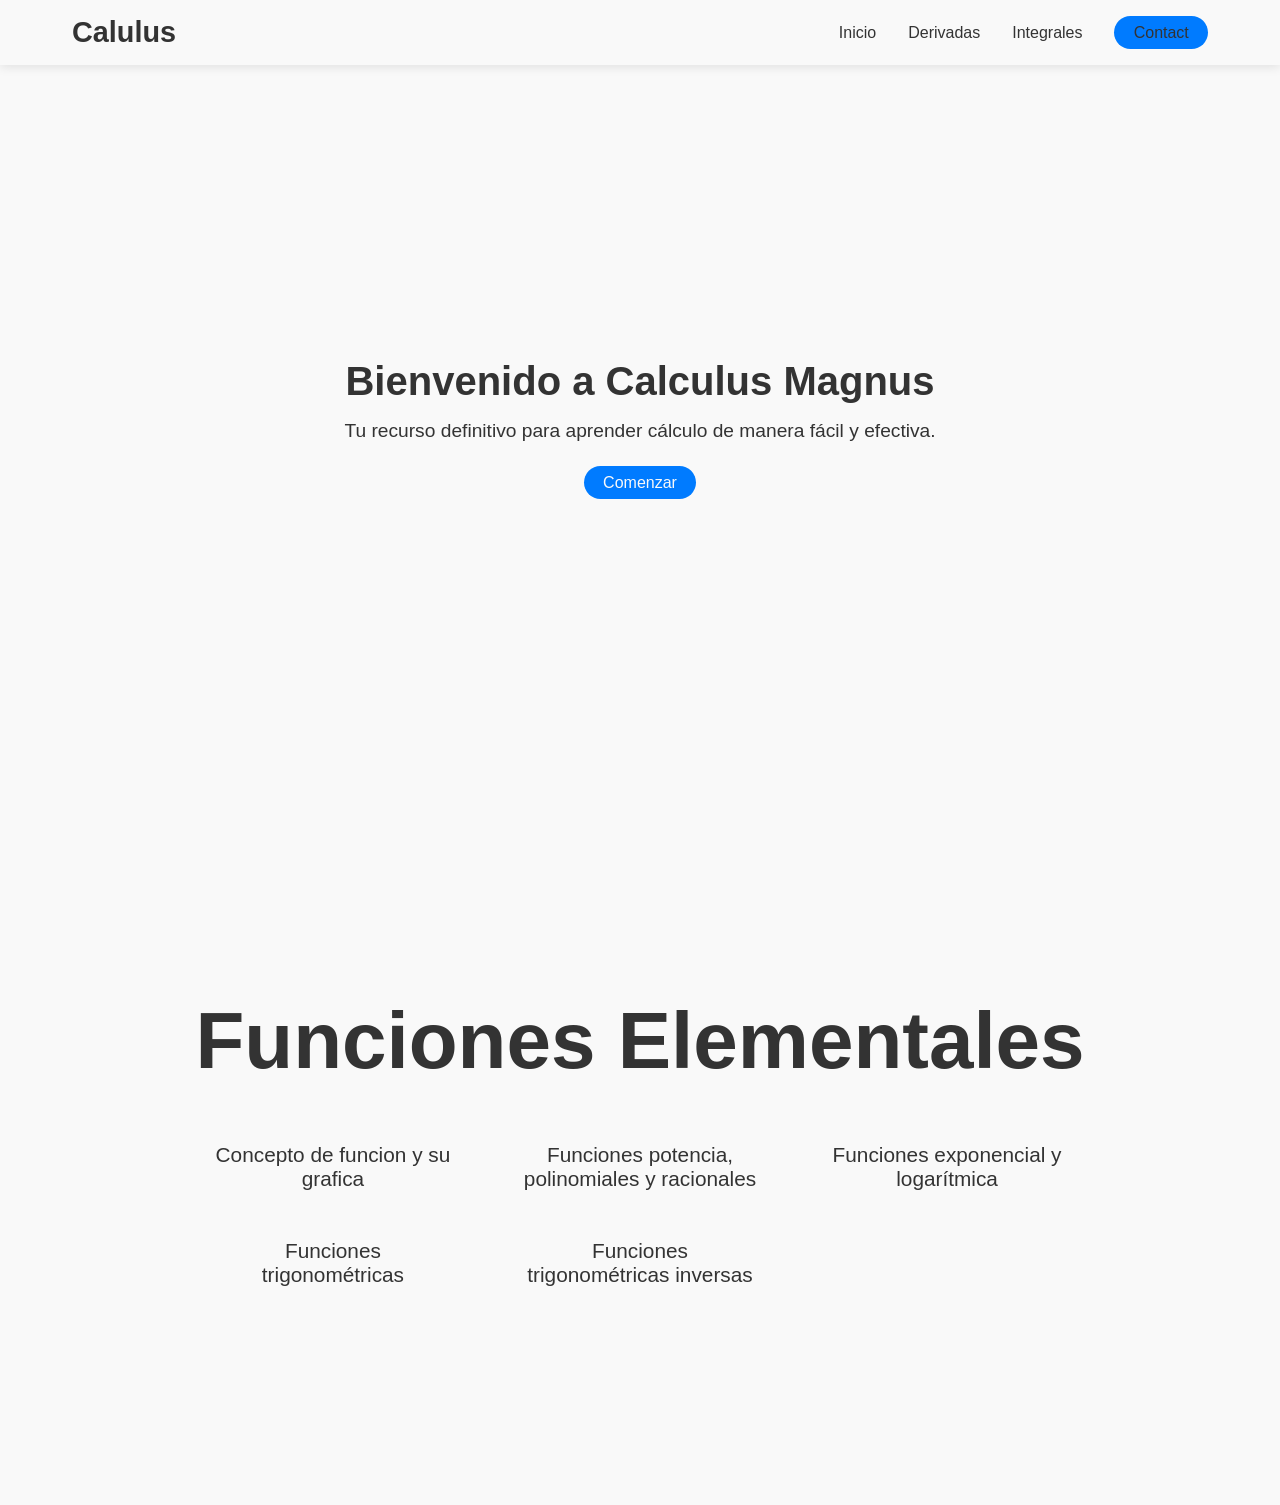
==== index.html @ b3c2d123 "Add files via upload" ====
<!DOCTYPE html>
<html lang="en">
<head>
    <meta charset="UTF-8">
    <meta name="viewport" content="width=device-width, initial-scale=1.0">
    <title>Calculo</title>
    <link rel="stylesheet" href="css/styles.css">
</head>
<body>
    <header class="header">
        <div class="nav-container">
            <div class="logo">
                <a href="#">Calulus</a>
            </div>
            <ul class="nav-menu" id="nav-menu">
                <li><a href="#">Inicio</a></li>
                <li><a href="#">Derivadas</a></li>
                <li><a href="#">Integrales</a></li>
                <li><a href="#" class="btn-contact">Contact</a></li>
            </ul>

            <!-- Boton de hamburguesa (solo movil) -->
             <div class="menu-toggle" id="menu-toggle">
                <span></span>
                <span></span>
                <span></span>
             </div>
        </div>
    </header>

    <section class="hero">
        <div class="hero-content">
            <h1>Bienvenido a Calculus Magnus</h1>
            <p>Tu recurso definitivo para aprender cálculo de manera fácil y efectiva.</p>
            <a href="#" class="btn-contact">Comenzar</a>
        </div>
    </section>

    <section class="main-content">
        <div class="content-funciones-elementales">
            <h2>Funciones Elementales</h2>
            <ul>
                <li><a href="pages/funciones elementales/concepto-funcion-grafica.html">Concepto de funcion y su grafica</a></li>
                <li><a href="pages/funciones elementales/funciones-potenciales.html">Funciones potencia, polinomiales y racionales</a></li>
                <li><a href="pages/funciones elementales/funciones-exponenciales.html">Funciones exponencial y logarítmica</a></li>
                <li><a href="pages/funciones elementales/funciones-trigonometricas.html">Funciones trigonométricas</a></li>
                <li><a href="pages/funciones elementales/funciones-trigonometricas-inversas.html">Funciones trigonométricas inversas</a></li>
            </ul>
        </div>

    </section>
    




    <script src="js/menu-hamburgues.js"></script>
</body>
</html>
---- css/styles.css ----
* {
    margin: 0;
    padding: 0;
    box-sizing: border-box;
    font-family: Helvetica, sans-serif;
}

:root {
    --primary-color: #007bff;
    --secondary-color: #6c757d;
    --background-color: #f9f9f9;
    --text-color: #333;
}

body {
    font-family: 'Segoe UI', Tahoma, Geneva, Verdana, sans-serif;
    background-color: var(--background-color);
    color: var(--text-color);
}

/* Estilos del header */
.header {
    background-color: var(--background-color);
    box-shadow: 0 2px 10px rgba(0, 0, 0, 0.1);
    position: sticky;
    top: 0;
    z-index: 1000;
}

.nav-container {
    max-width: 1200px;
    margin: 0 auto;
    padding: 1rem 2rem;
    display: flex;
    justify-content: space-between;
    align-items: center;
    flex-wrap: wrap;
}

/* Logo */
.logo a {
    font-size: 1.8rem;
    font-weight: bold;
    text-decoration: none;
    color: var(--text-color);
    transition: color 0.3s;
}

.logo a:hover {
    color: var(--primary-color);
}

/* Menú de navegación */
.nav-menu {
    display: flex;
    list-style: none;
    gap: 2rem;
    transition: transform 0.3s ease-in-out;
}

.nav-menu li a {
    text-decoration: none;
    color: var(--text-color);
    font-weight: 500;
    transition: color 0.3s;
}

.nav-menu li a:hover {
    color: var(--primary-color);
}

.btn {
    background-color: transparent;
    border: 2px solid var(--primary-color);
    color: var(--primary-color);
    padding: 0.5rem 1.2rem;
    border-radius: 30px;
    text-decoration: none;
    font-weight: 500;
    transition: background-color 0.3s, color 0.3s;
}

/* Botón de acción */
.btn-contact {
    background-color: var(--primary-color);
    color: var(--background-color);
    padding: 0.5rem 1.2rem;
    border-radius: 30px;
    text-decoration: none;
    font-weight: 500;
    transition: background-color 0.3s;
}

.btn-contact:hover {
    background-color: #0056b3; /* Oscurece el azul */
}

/* Menú hamburguesa (oculto en desktop) */
.menu-toggle {
    display: none;
    flex-direction: column;
    cursor: pointer;
}

.menu-toggle span {
    width: 25px;
    height: 3px;
    background-color: var(--text-color);
    margin: 3px 0;
    transition: 0.3s;
}

/* Hero */
.hero {
    display: flex;
    align-items: center;
    justify-content: center;
    height: 80vh;
    text-align: center;
    position: relative;
    z-index: 1;
}

.hero::before {
    content: "";
    position: absolute;
    top: 0;
    left: 0;
    width: 100%;
    height: 100%;
    background-image: url('https://thumbs.dreamstime.com/b/matem%C3%A1ticas-y-f%C3%B3rmulas-f%C3%ADsicas-en-blanco-negro-qu%C3%ADmica-formas-ilustraciones-vectoriales-dibujadas-mano-164113019.jpg');
    background-size: cover;
    background-position: center;
    opacity: 0.1;
    z-index: -1;
}

.hero-content {
    padding: 2rem;
    max-width: 800px;
}

.hero-content h1 {
    font-size: 2.5rem;
    margin-bottom: 1rem;
}

.hero-content p {
    font-size: 1.2rem;
    margin-bottom: 2rem;
}

/* Main content */
.main-content {
    display: flex;
    align-items: center;
    justify-content: center;
    min-height: 80vh; /* Cambiado de height a min-height */
    text-align: center;
    position: relative;
    padding: 2rem;
}

.main-content h2 {
    font-size: 5rem;
    margin-bottom: 3rem;
}

.main-content ul {
    display: grid;
    list-style: none;
    grid-template-columns: repeat(auto-fit, minmax(200px, 1fr));
    gap: 2rem;
    padding: 0;
}

.main-content li a {
    font-size: 1.3rem;
    text-decoration: none;
    color: var(--text-color);
    font-weight: 500;
    transition: color 0.3s;
    display: inline-block;
    padding: 0.5rem 1rem;
}

.main-content li a:hover {
    color: var(--primary-color);
}

/* ========== RESPONSIVE ========== */

/* Tablets y móviles grandes */
@media (max-width: 768px) {
    .menu-toggle {
        display: flex;
    }

    .nav-menu {
        position: fixed;
        top: 70px;
        left: -100%;
        width: 100%;
        height: calc(100vh - 70px);
        background-color: var(--background-color);
        flex-direction: column;
        align-items: center;
        justify-content: center;
        gap: 2rem;
        transition: left 0.3s ease-in-out;
        box-shadow: 0 10px 10px rgba(0, 0, 0, 0.1);
    }

    .nav-menu.active {
        left: 0;
    }

    .nav-menu li a {
        font-size: 1.2rem;
    }

    .btn-contact {
        display: inline-block;
        margin-top: 1rem;
    }

    /* Hero responsive */
    .hero {
        height: 60vh; /* Menor altura en móviles */
    }

    .hero-content h1 {
        font-size: 2rem;
    }

    .hero-content p {
        font-size: 1rem;
    }

    /* Main content responsive */
    .main-content {
        min-height: auto;
        padding: 3rem 1.5rem;
    }

    .main-content h2 {
        font-size: 2.5rem;
        margin-bottom: 2rem;
    }

    .main-content ul {
        gap: 1.5rem;
    }

    .main-content li a {
        font-size: 1.1rem;
    }
}

/* Móviles pequeños */
@media (max-width: 480px) {
    .nav-container {
        padding: 1rem;
    }

    .logo a {
        font-size: 1.5rem;
    }

    .hero {
        height: 50vh;
    }

    .hero-content h1 {
        font-size: 1.8rem;
    }

    .hero-content p {
        font-size: 0.9rem;
    }

    .main-content h2 {
        font-size: 2rem;
    }

    .main-content ul {
        grid-template-columns: 1fr; 
        gap: 1rem;
    }

    .main-content li a {
        font-size: 1rem;
        padding: 0.5rem;
    }
}
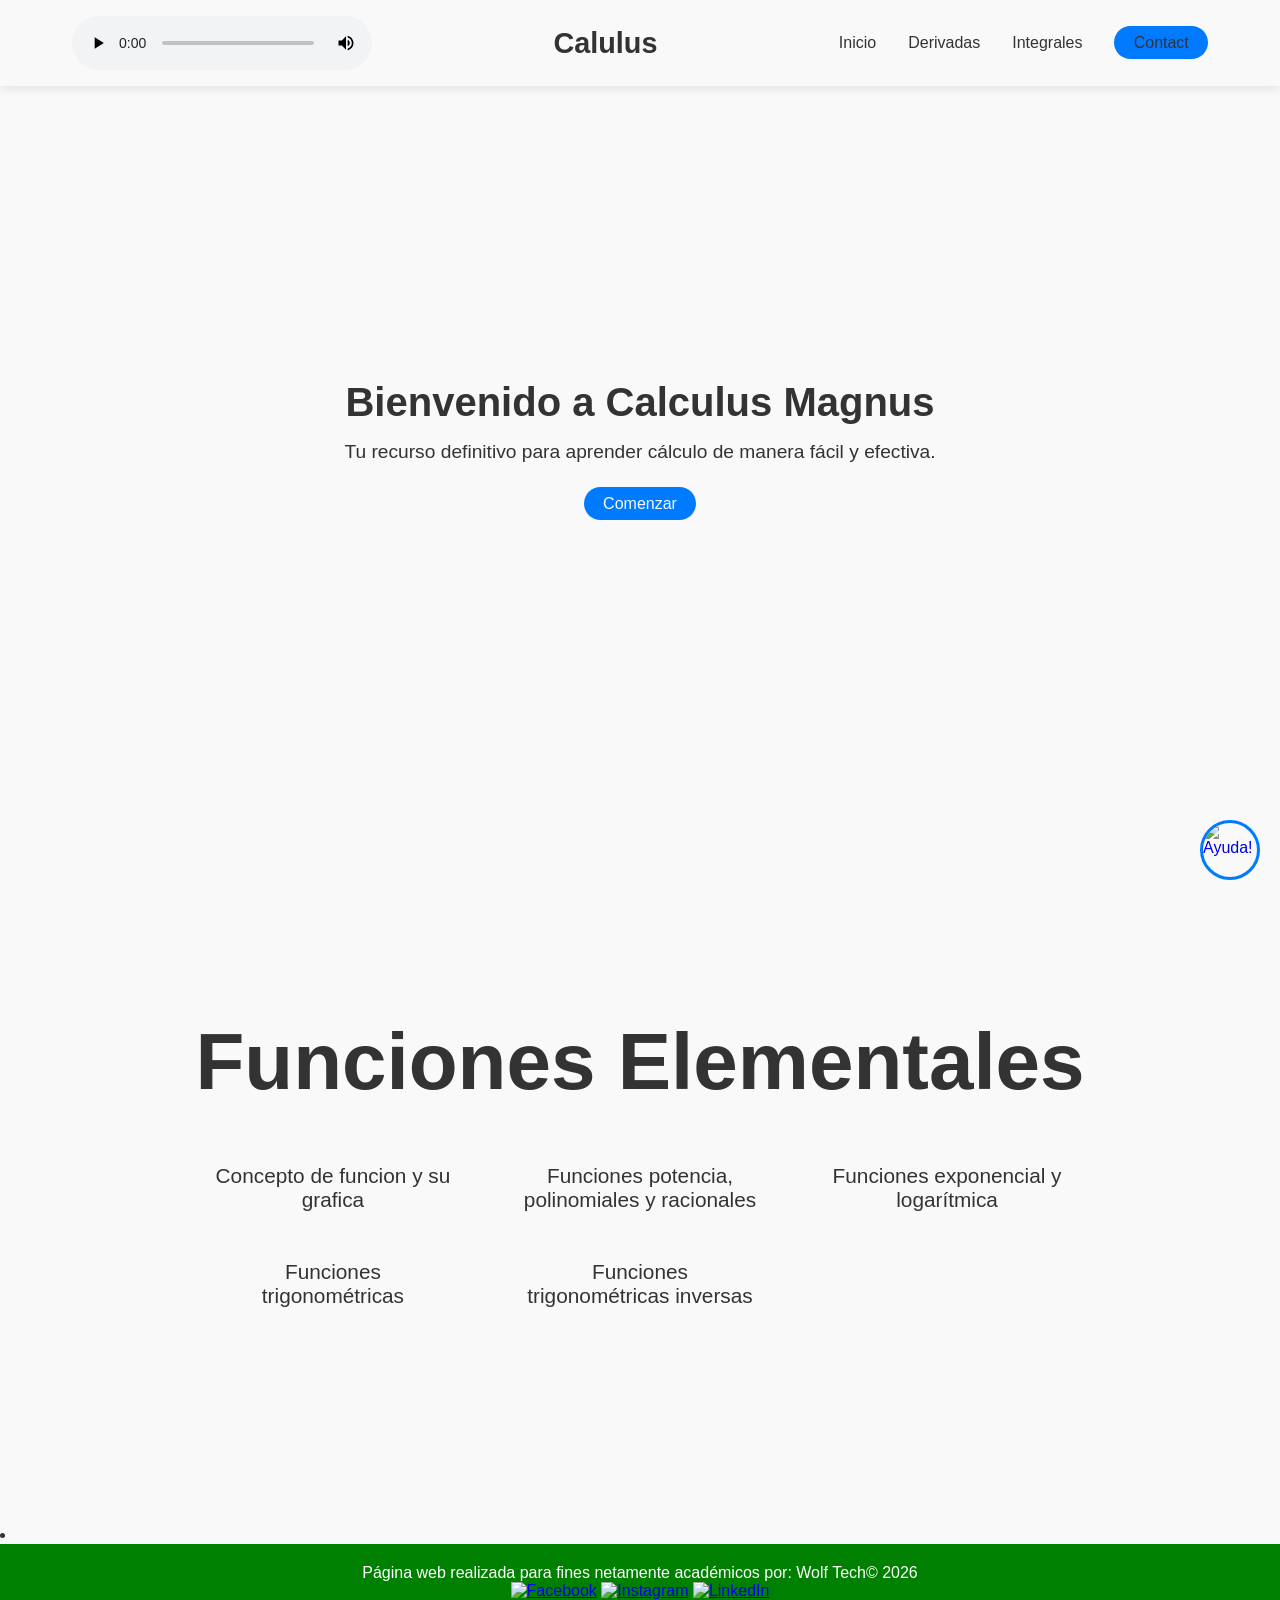
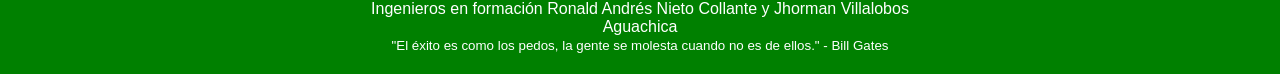
==== commit d6ff0fee: "Actulizado Ronald Nieto" ====
--- a/index.html
+++ b/index.html
@@ -8,7 +8,12 @@
 </head>
 <body>
     <header class="header">
+        
         <div class="nav-container">
+            <audio controls>
+                <source src="sound/audio1.ogg" type="audio/ogg">
+                Tu navegador no soporta audio.
+            </audio>
             <div class="logo">
                 <a href="#">Calulus</a>
             </div>
@@ -51,9 +56,21 @@
     </section>
     
 
+        <li><a href="aqui va el enlace"><img src="img/boton_ayuda.png" alt="Ayuda!" class="ayuda"></a></li>
 
 
 
     <script src="js/menu-hamburgues.js"></script>
+                    
+        <footer class="bottom">
+			<p>Página web realizada para fines netamente académicos por: Wolf Tech© 2026</p>
+			<div class="social">
+			<a href="aqui va el enlace"><img src="img/boton_facebook.png" alt="Facebook"></a>
+			<a href="aqui va el enlace"><img src="img/boton_instagram.png" alt="Instagram"></a>
+			<a href="aqui va el enlace"><img src="img/boton_linkedin.png" alt="LinkedIn"></a>
+			</div>
+			<p>Ingenieros en formación Ronald Andrés Nieto Collante y Jhorman Villalobos<br>Aguachica</p>
+			<small>"El éxito es como los pedos, la gente se molesta cuando no es de ellos." - Bill Gates</small>
+		</footer>
 </body>
 </html>
--- a/css/styles.css
+++ b/css/styles.css
@@ -292,4 +292,22 @@
         font-size: 1rem;
         padding: 0.5rem;
     }
-}+}
+
+.ayuda {
+  position: fixed;
+  bottom: 20px;
+  right: 20px;
+  width: 60px;
+  height: 60px;
+  border-radius: 50%;
+  border: 3px solid #007bff;
+  transition: transform 0.3s ease, box-shadow 0.3s ease;
+}
+
+.bottom {
+  background: green;
+  color: #fff;
+  text-align: center;
+  padding: 20px;
+}
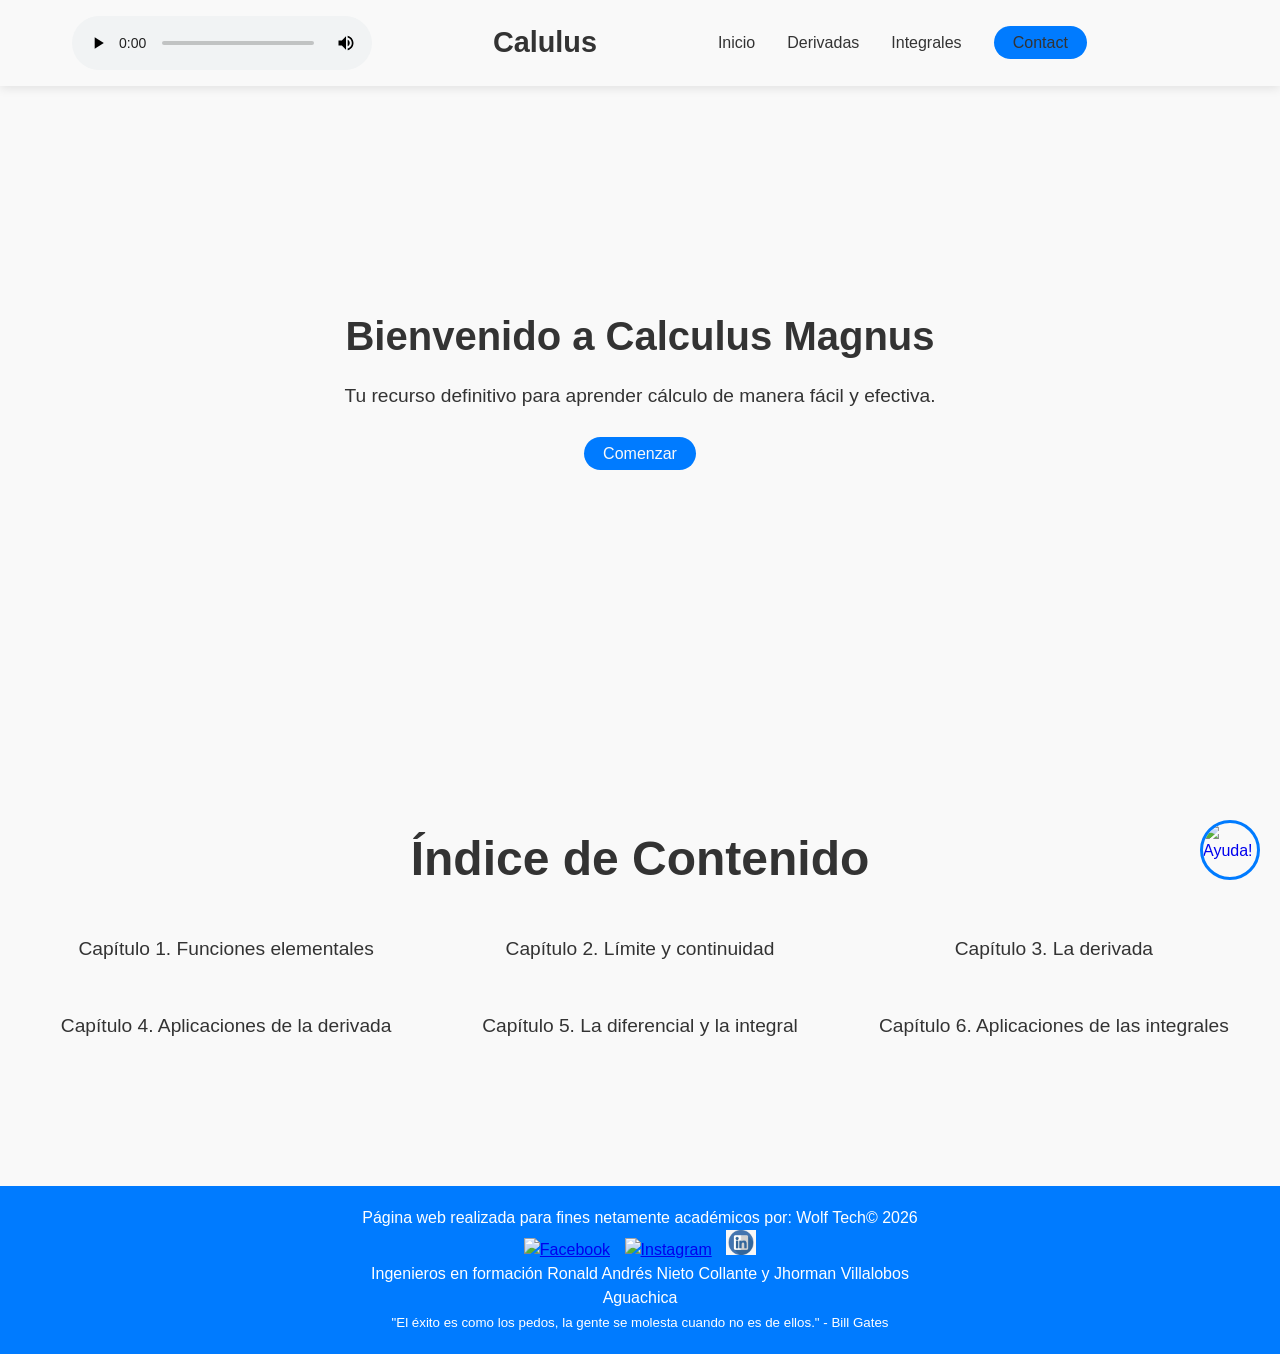
==== commit 93350b6a: "Actualizado RonaldNieto" ====
--- a/index.html
+++ b/index.html
@@ -1,76 +1,174 @@
 <!DOCTYPE html>
 <html lang="en">
 <head>
-    <meta charset="UTF-8">
-    <meta name="viewport" content="width=device-width, initial-scale=1.0">
-    <title>Calculo</title>
-    <link rel="stylesheet" href="css/styles.css">
+  <meta charset="UTF-8">
+  <meta name="viewport" content="width=device-width, initial-scale=1.0">
+  <title>Calculo</title>
+  <link rel="stylesheet" href="css/styles.css">
 </head>
 <body>
-    <header class="header">
-        
-        <div class="nav-container">
-            <audio controls>
-                <source src="sound/audio1.ogg" type="audio/ogg">
-                Tu navegador no soporta audio.
-            </audio>
-            <div class="logo">
-                <a href="#">Calulus</a>
-            </div>
-            <ul class="nav-menu" id="nav-menu">
-                <li><a href="#">Inicio</a></li>
-                <li><a href="#">Derivadas</a></li>
-                <li><a href="#">Integrales</a></li>
-                <li><a href="#" class="btn-contact">Contact</a></li>
-            </ul>
+  <header class="header">
+    <div class="nav-container">
+      <audio controls>
+        <source src="sound/audio1.ogg" type="audio/ogg">
+        Tu navegador no soporta audio.
+      </audio>
+      <div class="logo">
+        <a href="#">Calulus</a>
+      </div>
+      <ul class="nav-menu" id="nav-menu">
+        <li><a href="#">Inicio</a></li>
+        <li><a href="#">Derivadas</a></li>
+        <li><a href="#">Integrales</a></li>
+        <li><a href="#" class="btn-contact">Contact</a></li>
+      </ul>
+      <!-- Botón de hamburguesa (solo móvil) -->
+      <div class="menu-toggle" id="menu-toggle">
+        <span></span>
+        <span></span>
+        <span></span>
+      </div>
+    </div>
+  </header>
 
-            <!-- Boton de hamburguesa (solo movil) -->
-             <div class="menu-toggle" id="menu-toggle">
-                <span></span>
-                <span></span>
-                <span></span>
-             </div>
-        </div>
-    </header>
+  <section class="hero">
+    <div class="hero-content">
+      <h1>Bienvenido a Calculus Magnus</h1>
+      <p>Tu recurso definitivo para aprender cálculo de manera fácil y efectiva.</p>
+      <a href="#" class="btn-contact">Comenzar</a>
+    </div>
+  </section>
 
-    <section class="hero">
-        <div class="hero-content">
-            <h1>Bienvenido a Calculus Magnus</h1>
-            <p>Tu recurso definitivo para aprender cálculo de manera fácil y efectiva.</p>
-            <a href="#" class="btn-contact">Comenzar</a>
-        </div>
-    </section>
+  <section class="main-content">
+    <div class="content-indice">
+      <h2>Índice de Contenido</h2>
+      <ul>
+        <li><a href="#" onclick="mostrarCapitulo('cap1', event)">Capítulo 1. Funciones elementales</a></li>
+        <li><a href="#" onclick="mostrarCapitulo('cap2', event)">Capítulo 2. Límite y continuidad</a></li>
+        <li><a href="#" onclick="mostrarCapitulo('cap3', event)">Capítulo 3. La derivada</a></li>
+        <li><a href="#" onclick="mostrarCapitulo('cap4', event)">Capítulo 4. Aplicaciones de la derivada</a></li>
+        <li><a href="#" onclick="mostrarCapitulo('cap5', event)">Capítulo 5. La diferencial y la integral</a></li>
+        <li><a href="#" onclick="mostrarCapitulo('cap6', event)">Capítulo 6. Aplicaciones de las integrales</a></li>
+      </ul>
+    </div>
+  </section>
+<!-- Contenido de capítulos -->
+<section id="cap1" class="main-content contenido-capitulo" style="display:none;">
+  <div class="content-funciones-elementales">
+    <h2>Funciones Elementales</h2>
+    <ul>
+      <li><a href="pages/funciones elementales/concepto-funcion-grafica.html">Concepto de función y su gráfica</a></li>
+      <li><a href="pages/funciones elementales/funciones-potenciales.html">Funciones potencia, polinomiales y racionales</a></li>
+      <li><a href="pages/funciones elementales/funciones-exponenciales.html">Funciones exponencial y logarítmica</a></li>
+      <li><a href="pages/funciones elementales/funciones-trigonometricas.html">Funciones trigonométricas</a></li>
+      <li><a href="pages/funciones elementales/funciones-trigonometricas-inversas.html">Funciones trigonométricas inversas</a></li>
+    </ul>
+  </div>
+</section>
 
-    <section class="main-content">
-        <div class="content-funciones-elementales">
-            <h2>Funciones Elementales</h2>
-            <ul>
-                <li><a href="pages/funciones elementales/concepto-funcion-grafica.html">Concepto de funcion y su grafica</a></li>
-                <li><a href="pages/funciones elementales/funciones-potenciales.html">Funciones potencia, polinomiales y racionales</a></li>
-                <li><a href="pages/funciones elementales/funciones-exponenciales.html">Funciones exponencial y logarítmica</a></li>
-                <li><a href="pages/funciones elementales/funciones-trigonometricas.html">Funciones trigonométricas</a></li>
-                <li><a href="pages/funciones elementales/funciones-trigonometricas-inversas.html">Funciones trigonométricas inversas</a></li>
-            </ul>
-        </div>
+<section id="cap2" class="main-content contenido-capitulo" style="display:none;">
+  <div class="content-funciones-elementales">
+    <h2>Límite y Continuidad</h2>
+    <ul>
+      <li><a href="pages/limite/nocion-intuitiva.html">Noción intuitiva de límite</a></li>
+      <li><a href="pages/limite/nocion-laterales.html">Noción de límite y límites laterales</a></li>
+      <li><a href="pages/limite/limites-infinito.html">Límites en infinito. Asíntotas</a></li>
+      <li><a href="pages/limite/calculo.html">Cálculo de límites</a></li>
+      <li><a href="pages/limite/trigonometricos.html">Límites de funciones trigonométricas</a></li>
+      <li><a href="pages/limite/exponenciales.html">Límites de funciones exponenciales y logarítmicas</a></li>
+      <li><a href="pages/limite/continuidad.html">Definición de función continua</a></li>
+      <li><a href="pages/limite/propiedades.html">Propiedades de las funciones continuas</a></li>
+      <li><a href="pages/limite/discontinuidades.html">Discontinuidades</a></li>
+    </ul>
+  </div>
+</section>
+<section id="cap3" class="main-content contenido-capitulo" style="display:none;">
+  <div class="content-funciones-elementales">
+    <h2>La Derivada</h2>
+    <ul>
+      <li><a href="pages/derivada/definicion.html">Definición de derivada</a></li>
+      <li><a href="pages/derivada/regla-producto.html">Regla del producto</a></li>
+      <li><a href="pages/derivada/regla-cociente.html">Regla del cociente</a></li>
+      <li><a href="pages/derivada/exponenciales-logaritmicas.html">Derivadas de funciones exponenciales y logarítmicas</a></li>
+      <li><a href="pages/derivada/trigonometricas-inversas.html">Derivadas de funciones trigonométricas inversas</a></li>
+      <li><a href="pages/derivada/exponenciales-logaritmicas-inversas.html">Derivadas de funciones exponenciales y logarítmicas inversas</a></li>
+      <li><a href="pages/derivada/interpretacion-geometrica.html">Interpretación geométrica de la derivada</a></li>
+      <li><a href="pages/derivada/razon-cambio.html">Razón de cambio instantáneo</a></li>
+      <li><a href="pages/derivada/diferencial.html">Concepto de diferencial</a></li>
+      <li><a href="pages/derivada/implicitas.html">Derivación de funciones implícitas</a></li>
+      <li><a href="pages/derivada/ecuaciones-segundo-orden.html">Ecuaciones de segundo orden</a></li>
+      <li><a href="pages/derivada/regla-cadena.html">Regla de la cadena</a></li>
+    </ul>
+  </div>
+</section>
 
-    </section>
-    
+<section id="cap4" class="main-content contenido-capitulo" style="display:none;">
+  <div class="content-funciones-elementales">
+    <h2>Aplicaciones de la Derivada</h2>
+    <ul>
+      <li><a href="pages/aplicaciones-derivada/extremos.html">Extremos relativos</a></li>
+      <li><a href="pages/aplicaciones-derivada/concavidad.html">Concavidad y puntos de inflexión</a></li>
+      <li><a href="pages/aplicaciones-derivada/estudio-funciones.html">Estudio de funciones</a></li>
+      <li><a href="pages/aplicaciones-derivada/problemas.html">Problemas de aplicación</a></li>
+    </ul>
+  </div>
+</section>
 
-        <li><a href="aqui va el enlace"><img src="img/boton_ayuda.png" alt="Ayuda!" class="ayuda"></a></li>
+<section id="cap5" class="main-content contenido-capitulo" style="display:none;">
+  <div class="content-funciones-elementales">
+    <h2>La Diferencial y la Integral</h2>
+    <ul>
+      <li><a href="pages/diferencial-integral/definicion.html">Definición y ejemplos de la diferencial</a></li>
+      <li><a href="pages/diferencial-integral/propiedades.html">Propiedades geométricas de la diferencial</a></li>
+      <li><a href="pages/diferencial-integral/incremento.html">Interpretación y aproximación del incremento</a></li>
+      <li><a href="pages/diferencial-integral/antiderivadas.html">Antiderivadas: definición y ejemplos</a></li>
+      <li><a href="pages/diferencial-integral/constante.html">Constante de integración</a></li>
+      <li><a href="pages/diferencial-integral/significado.html">Significado físico de la constante de integración</a></li>
+    </ul>
+  </div>
+</section>
+
+<section id="cap6" class="main-content contenido-capitulo" style="display:none;">
+  <div class="content-funciones-elementales">
+    <h2>Aplicaciones de las Integrales</h2>
+    <ul>
+      <li><a href="pages/integrales/teorema-fundamental.html">Teorema fundamental del cálculo integral</a></li>
+      <li><a href="pages/integrales/valor-promedio.html">Valor promedio de una función continua</a></li>
+      <li><a href="pages/integrales/solidez.html">Solidez de rotación</a></li>
+      <li><a href="pages/integrales/superficies.html">Superficies de revolución</a></li>
+      <li><a href="pages/integrales/economicas.html">Aplicaciones económicas de la integral definida</a></li>
+      <li><a href="pages/integrales/precio-ingreso.html">Precio e ingreso total</a></li>
+      <li><a href="pages/integrales/costo-ingreso.html">Costo e ingreso marginal</a></li>
+      <li><a href="pages/integrales/curvas.html">Curvas de la región plana</a></li>
+      <li><a href="pages/integrales/superficie-consumidor.html">Superficie del consumidor y del productor</a></li>
+    </ul>
+  </div>
+</section>
 
 
+ <script>
+    function mostrarCapitulo(id, event) {
+      if (event) event.preventDefault();
+      document.querySelectorAll('.contenido-capitulo').forEach(el => el.style.display = 'none');
+      document.getElementById(id).style.display = 'block';
+    }
+  </script>
 
-    <script src="js/menu-hamburgues.js"></script>
+  <!-- Botón de ayuda -->
+  <a href="aqui va el enlace"><img src="img/boton_ayuda.png" alt="Ayuda!" class="ayuda"></a>
+
+  <script src="js/menu-hamburgues.js"></script>
                     
-        <footer class="bottom">
-			<p>Página web realizada para fines netamente académicos por: Wolf Tech© 2026</p>
-			<div class="social">
-			<a href="aqui va el enlace"><img src="img/boton_facebook.png" alt="Facebook"></a>
-			<a href="aqui va el enlace"><img src="img/boton_instagram.png" alt="Instagram"></a>
-			<a href="aqui va el enlace"><img src="img/boton_linkedin.png" alt="LinkedIn"></a>
-			</div>
-			<p>Ingenieros en formación Ronald Andrés Nieto Collante y Jhorman Villalobos<br>Aguachica</p>
-			<small>"El éxito es como los pedos, la gente se molesta cuando no es de ellos." - Bill Gates</small>
-		</footer>
+  <footer class="bottom">
+    <p>Página web realizada para fines netamente académicos por: Wolf Tech© 2026</p>
+    <div class="social">
+      <a href="aqui va el enlace"><img src="images/boton_facebook.png" alt="Facebook"></a>
+      <a href="aqui va el enlace"><img src="images/boton_instagram.png" alt="Instagram"></a>
+      <a href="aqui va el enlace"><img src="images/boton_linkedin.png" alt="LinkedIn"></a>
+    </div>
+    <p>Ingenieros en formación Ronald Andrés Nieto Collante y Jhorman Villalobos<br>Aguachica</p>
+    <small>"El éxito es como los pedos, la gente se molesta cuando no es de ellos." - Bill Gates</small>
+  </footer>
+  
 </body>
 </html>
--- a/css/styles.css
+++ b/css/styles.css
@@ -1,299 +1,179 @@
+/* Reset */
 * {
-    margin: 0;
-    padding: 0;
-    box-sizing: border-box;
-    font-family: Helvetica, sans-serif;
+  margin: 0;
+  padding: 0;
+  box-sizing: border-box;
+  font-family: Helvetica, sans-serif;
 }
 
 :root {
-    --primary-color: #007bff;
-    --secondary-color: #6c757d;
-    --background-color: #f9f9f9;
-    --text-color: #333;
+  --primary-color: #007bff;
+  --secondary-color: #6c757d;
+  --background-color: #f9f9f9;
+  --text-color: #333;
 }
 
 body {
-    font-family: 'Segoe UI', Tahoma, Geneva, Verdana, sans-serif;
-    background-color: var(--background-color);
-    color: var(--text-color);
+  font-family: 'Segoe UI', Tahoma, Geneva, Verdana, sans-serif;
+  background-color: var(--background-color);
+  color: var(--text-color);
+  line-height: 1.5; /* proporción estable */
 }
 
-/* Estilos del header */
+/* Header */
 .header {
-    background-color: var(--background-color);
-    box-shadow: 0 2px 10px rgba(0, 0, 0, 0.1);
-    position: sticky;
-    top: 0;
-    z-index: 1000;
+  background-color: var(--background-color);
+  box-shadow: 0 2px 10px rgba(0,0,0,0.1);
+  position: sticky;
+  top: 0;
+  z-index: 1000;
 }
 
 .nav-container {
-    max-width: 1200px;
-    margin: 0 auto;
-    padding: 1rem 2rem;
-    display: flex;
-    justify-content: space-between;
-    align-items: center;
-    flex-wrap: wrap;
+  max-width: 1200px;
+  margin: 0 auto;
+  padding: 1rem 2rem;
+  display: flex;
+  justify-content: space-between;
+  align-items: center;
+  flex-wrap: wrap;
 }
 
 /* Logo */
 .logo a {
-    font-size: 1.8rem;
-    font-weight: bold;
-    text-decoration: none;
-    color: var(--text-color);
-    transition: color 0.3s;
+  font-size: 1.8rem;
+  font-weight: bold;
+  text-decoration: none;
+  color: var(--text-color);
+  transition: color 0.3s;
 }
+.logo a:hover { color: var(--primary-color); }
 
-.logo a:hover {
-    color: var(--primary-color);
+/* Nav */
+.nav-menu {
+  display: flex;
+  list-style: none;
+  gap: 2rem;
 }
+.nav-menu li a {
+  text-decoration: none;
+  color: var(--text-color);
+  font-weight: 500;
+  transition: color 0.3s;
+}
+.nav-menu li a:hover { color: var(--primary-color); }
 
-/* Menú de navegación */
-.nav-menu {
-    display: flex;
-    list-style: none;
-    gap: 2rem;
-    transition: transform 0.3s ease-in-out;
+/* Botones */
+.btn {
+  border: 2px solid var(--primary-color);
+  color: var(--primary-color);
+  padding: 0.5rem 1.2rem;
+  border-radius: 30px;
+  text-decoration: none;
+  font-weight: 500;
 }
-
-.nav-menu li a {
-    text-decoration: none;
-    color: var(--text-color);
-    font-weight: 500;
-    transition: color 0.3s;
+.btn-contact {
+  background-color: var(--primary-color);
+  color: var(--background-color);
+  padding: 0.5rem 1.2rem;
+  border-radius: 30px;
+  text-decoration: none;
+  font-weight: 500;
 }
-
-.nav-menu li a:hover {
-    color: var(--primary-color);
-}
-
-.btn {
-    background-color: transparent;
-    border: 2px solid var(--primary-color);
-    color: var(--primary-color);
-    padding: 0.5rem 1.2rem;
-    border-radius: 30px;
-    text-decoration: none;
-    font-weight: 500;
-    transition: background-color 0.3s, color 0.3s;
-}
-
-/* Botón de acción */
-.btn-contact {
-    background-color: var(--primary-color);
-    color: var(--background-color);
-    padding: 0.5rem 1.2rem;
-    border-radius: 30px;
-    text-decoration: none;
-    font-weight: 500;
-    transition: background-color 0.3s;
-}
-
-.btn-contact:hover {
-    background-color: #0056b3; /* Oscurece el azul */
-}
-
-/* Menú hamburguesa (oculto en desktop) */
-.menu-toggle {
-    display: none;
-    flex-direction: column;
-    cursor: pointer;
-}
-
-.menu-toggle span {
-    width: 25px;
-    height: 3px;
-    background-color: var(--text-color);
-    margin: 3px 0;
-    transition: 0.3s;
-}
+.btn-contact:hover { background-color: #0056b3; }
 
 /* Hero */
 .hero {
-    display: flex;
-    align-items: center;
-    justify-content: center;
-    height: 80vh;
-    text-align: center;
-    position: relative;
-    z-index: 1;
+  display: flex;
+  align-items: center;
+  justify-content: center;
+  min-height: 600px; /* fijo en px para estabilidad */
+  text-align: center;
+  position: relative;
 }
-
 .hero::before {
-    content: "";
-    position: absolute;
-    top: 0;
-    left: 0;
-    width: 100%;
-    height: 100%;
-    background-image: url('https://thumbs.dreamstime.com/b/matem%C3%A1ticas-y-f%C3%B3rmulas-f%C3%ADsicas-en-blanco-negro-qu%C3%ADmica-formas-ilustraciones-vectoriales-dibujadas-mano-164113019.jpg');
-    background-size: cover;
-    background-position: center;
-    opacity: 0.1;
-    z-index: -1;
+  content: "";
+  position: absolute;
+  inset: 0;
+  background-image: url('https://thumbs.dreamstime.com/b/matem%C3%A1ticas-y-f%C3%B3rmulas-f%C3%ADsicas-en-blanco-negro-qu%C3%ADmica-formas-ilustraciones-vectoriales-dibujadas-mano-164113019.jpg');
+  background-size: cover;
+  background-position: center;
+  opacity: 0.1;
+  z-index: -1;
 }
-
-.hero-content {
-    padding: 2rem;
-    max-width: 800px;
-}
-
-.hero-content h1 {
-    font-size: 2.5rem;
-    margin-bottom: 1rem;
-}
-
-.hero-content p {
-    font-size: 1.2rem;
-    margin-bottom: 2rem;
-}
+.hero-content { padding: 2rem; max-width: 800px; }
+.hero-content h1 { font-size: 2.5rem; margin-bottom: 1rem; }
+.hero-content p { font-size: 1.2rem; margin-bottom: 2rem; }
 
 /* Main content */
 .main-content {
-    display: flex;
-    align-items: center;
-    justify-content: center;
-    min-height: 80vh; /* Cambiado de height a min-height */
-    text-align: center;
-    position: relative;
-    padding: 2rem;
+  display: flex;
+  align-items: center;
+  justify-content: center;
+  min-height: 500px; /* estable en px */
+  text-align: center;
+  padding: 2rem;
+}
+.main-content h2 { font-size: 3rem; margin-bottom: 2rem; }
+.main-content ul {
+  display: grid;
+  list-style: none;
+  grid-template-columns: repeat(3, 1fr);
+  gap: 2rem;
+}
+.main-content li a {
+  font-size: 1.2rem;
+  text-decoration: none;
+  color: var(--text-color);
+  font-weight: 500;
+  display: block;
+  padding: 0.5rem 1rem;
+}
+.main-content li a:hover { color: var(--primary-color); }
+
+/* Responsive */
+@media (max-width: 768px) {
+  .main-content ul { grid-template-columns: 1fr; }
+  .hero { min-height: 400px; }
+  .main-content { min-height: auto; padding: 2rem; }
+  .main-content h2 { font-size: 2rem; }
 }
 
-.main-content h2 {
-    font-size: 5rem;
-    margin-bottom: 3rem;
+@media (max-width: 480px) {
+  .hero { min-height: 300px; }
+
+  .hero-content h1 { 
+    font-size: 1.8rem; 
+    margin-bottom: 1rem;
+  }
+
+  .hero-content p { 
+    font-size: 0.9rem; 
+    margin-bottom: 1.5rem;
+  }
+
+  .main-content { 
+    min-height: auto; 
+    padding: 1.5rem; 
+  }
+
+  .main-content h2 { 
+    font-size: 1.8rem; 
+    margin-bottom: 1.5rem;
+  }
+
+  .main-content ul { 
+    grid-template-columns: 1fr; 
+    gap: 1rem; 
+  }
+
+  .main-content li a { 
+    font-size: 1rem; 
+    padding: 0.5rem; 
+  }
 }
 
-.main-content ul {
-    display: grid;
-    list-style: none;
-    grid-template-columns: repeat(auto-fit, minmax(200px, 1fr));
-    gap: 2rem;
-    padding: 0;
-}
-
-.main-content li a {
-    font-size: 1.3rem;
-    text-decoration: none;
-    color: var(--text-color);
-    font-weight: 500;
-    transition: color 0.3s;
-    display: inline-block;
-    padding: 0.5rem 1rem;
-}
-
-.main-content li a:hover {
-    color: var(--primary-color);
-}
-
-/* ========== RESPONSIVE ========== */
-
-/* Tablets y móviles grandes */
-@media (max-width: 768px) {
-    .menu-toggle {
-        display: flex;
-    }
-
-    .nav-menu {
-        position: fixed;
-        top: 70px;
-        left: -100%;
-        width: 100%;
-        height: calc(100vh - 70px);
-        background-color: var(--background-color);
-        flex-direction: column;
-        align-items: center;
-        justify-content: center;
-        gap: 2rem;
-        transition: left 0.3s ease-in-out;
-        box-shadow: 0 10px 10px rgba(0, 0, 0, 0.1);
-    }
-
-    .nav-menu.active {
-        left: 0;
-    }
-
-    .nav-menu li a {
-        font-size: 1.2rem;
-    }
-
-    .btn-contact {
-        display: inline-block;
-        margin-top: 1rem;
-    }
-
-    /* Hero responsive */
-    .hero {
-        height: 60vh; /* Menor altura en móviles */
-    }
-
-    .hero-content h1 {
-        font-size: 2rem;
-    }
-
-    .hero-content p {
-        font-size: 1rem;
-    }
-
-    /* Main content responsive */
-    .main-content {
-        min-height: auto;
-        padding: 3rem 1.5rem;
-    }
-
-    .main-content h2 {
-        font-size: 2.5rem;
-        margin-bottom: 2rem;
-    }
-
-    .main-content ul {
-        gap: 1.5rem;
-    }
-
-    .main-content li a {
-        font-size: 1.1rem;
-    }
-}
-
-/* Móviles pequeños */
-@media (max-width: 480px) {
-    .nav-container {
-        padding: 1rem;
-    }
-
-    .logo a {
-        font-size: 1.5rem;
-    }
-
-    .hero {
-        height: 50vh;
-    }
-
-    .hero-content h1 {
-        font-size: 1.8rem;
-    }
-
-    .hero-content p {
-        font-size: 0.9rem;
-    }
-
-    .main-content h2 {
-        font-size: 2rem;
-    }
-
-    .main-content ul {
-        grid-template-columns: 1fr; 
-        gap: 1rem;
-    }
-
-    .main-content li a {
-        font-size: 1rem;
-        padding: 0.5rem;
-    }
-}
-
+/* Botón de ayuda */
 .ayuda {
   position: fixed;
   bottom: 20px;
@@ -301,13 +181,19 @@
   width: 60px;
   height: 60px;
   border-radius: 50%;
-  border: 3px solid #007bff;
+  border: 3px solid var(--primary-color);
   transition: transform 0.3s ease, box-shadow 0.3s ease;
 }
 
+/* Footer */
 .bottom {
-  background: green;
+  background: var(--primary-color);
   color: #fff;
   text-align: center;
   padding: 20px;
 }
+
+.social img {
+  width: 30px;
+  margin: 0 5px;
+}
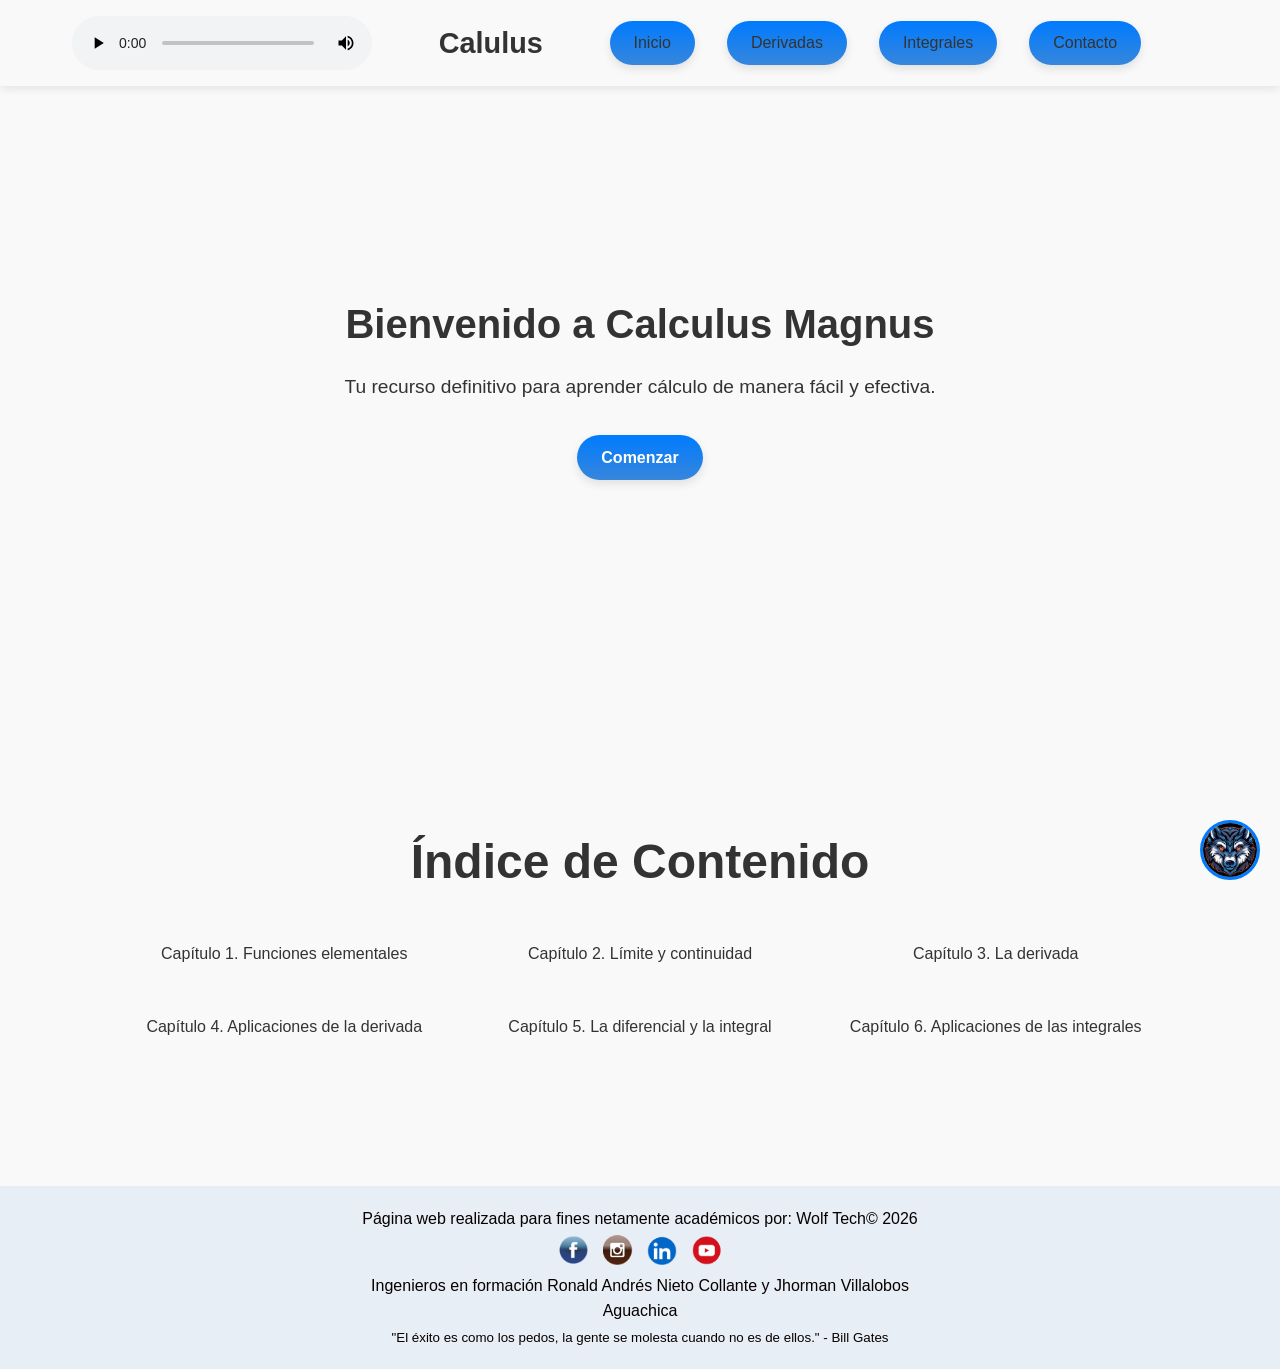
==== commit 007c7878: "Actualizado RonaldNieto" ====
--- a/index.html
+++ b/index.html
@@ -17,10 +17,10 @@
         <a href="#">Calulus</a>
       </div>
       <ul class="nav-menu" id="nav-menu">
-        <li><a href="#">Inicio</a></li>
-        <li><a href="#">Derivadas</a></li>
-        <li><a href="#">Integrales</a></li>
-        <li><a href="#" class="btn-contact">Contact</a></li>
+        <li><a href="#"class="btn btn-contact">Inicio</a></li>
+        <li><a href="#"class="btn btn-contact">Derivadas</a></li>
+        <li><a href="#"class="btn btn-contact">Integrales</a></li>
+        <li><a href="#" class="btn btn-contact">Contacto</a></li>
       </ul>
       <!-- Botón de hamburguesa (solo móvil) -->
       <div class="menu-toggle" id="menu-toggle">
@@ -35,7 +35,7 @@
     <div class="hero-content">
       <h1>Bienvenido a Calculus Magnus</h1>
       <p>Tu recurso definitivo para aprender cálculo de manera fácil y efectiva.</p>
-      <a href="#" class="btn-contact">Comenzar</a>
+        <a href="#" class="btn btn-contact">Comenzar</a>
     </div>
   </section>
 
@@ -155,16 +155,17 @@
   </script>
 
   <!-- Botón de ayuda -->
-  <a href="aqui va el enlace"><img src="img/boton_ayuda.png" alt="Ayuda!" class="ayuda"></a>
+  <a href="servicios/ayuda.html"><img src="images/boton_ayuda.png" alt="Ayuda!" class="ayuda"></a>
 
   <script src="js/menu-hamburgues.js"></script>
                     
   <footer class="bottom">
     <p>Página web realizada para fines netamente académicos por: Wolf Tech© 2026</p>
     <div class="social">
-      <a href="aqui va el enlace"><img src="images/boton_facebook.png" alt="Facebook"></a>
-      <a href="aqui va el enlace"><img src="images/boton_instagram.png" alt="Instagram"></a>
-      <a href="aqui va el enlace"><img src="images/boton_linkedin.png" alt="LinkedIn"></a>
+      <a href="#"><img src="images/boton_facebook.png" alt="Facebook"></a>
+      <a href="#"><img src="images/boton_instagram.png" alt="Instagram"></a>
+      <a href="#"><img src="images/boton_linkedin.png" alt="LinkedIn"></a>
+      <a href="#"><img src="images/boton_youtube.png" alt="YouTube"></a>
     </div>
     <p>Ingenieros en formación Ronald Andrés Nieto Collante y Jhorman Villalobos<br>Aguachica</p>
     <small>"El éxito es como los pedos, la gente se molesta cuando no es de ellos." - Bill Gates</small>
--- a/css/styles.css
+++ b/css/styles.css
@@ -3,7 +3,6 @@
   margin: 0;
   padding: 0;
   box-sizing: border-box;
-  font-family: Helvetica, sans-serif;
 }
 
 :root {
@@ -13,11 +12,30 @@
   --text-color: #333;
 }
 
+/* Base */
 body {
   font-family: 'Segoe UI', Tahoma, Geneva, Verdana, sans-serif;
   background-color: var(--background-color);
   color: var(--text-color);
-  line-height: 1.5; /* proporción estable */
+  line-height: 1.6; /* un poco más cómodo */
+}
+
+/* Enlaces generales */
+.link,
+.nav-menu li a,
+.main-content li a,
+.logo a {
+  text-decoration: none;
+  color: var(--text-color);
+  font-weight: 500;
+  transition: color 0.3s;
+}
+
+.link:hover,
+.nav-menu li a:hover,
+.main-content li a:hover,
+.logo a:hover {
+  color: var(--primary-color);
 }
 
 /* Header */
@@ -29,6 +47,13 @@
   z-index: 1000;
 }
 
+/* Logo */
+.logo a {
+  font-size: 1.8rem;
+  font-weight: bold;
+}
+
+/* Nav */
 .nav-container {
   max-width: 1200px;
   margin: 0 auto;
@@ -39,58 +64,58 @@
   flex-wrap: wrap;
 }
 
-/* Logo */
-.logo a {
-  font-size: 1.8rem;
-  font-weight: bold;
-  text-decoration: none;
-  color: var(--text-color);
-  transition: color 0.3s;
-}
-.logo a:hover { color: var(--primary-color); }
-
-/* Nav */
 .nav-menu {
   display: flex;
   list-style: none;
   gap: 2rem;
 }
-.nav-menu li a {
-  text-decoration: none;
-  color: var(--text-color);
-  font-weight: 500;
-  transition: color 0.3s;
-}
-.nav-menu li a:hover { color: var(--primary-color); }
+
+@media (max-width: 992px) {
+  .nav-menu {
+    flex-wrap: wrap; /* evita desbordes */
+    gap: 1rem;
+  }
+}
 
 /* Botones */
 .btn {
+  padding: 0.6rem 1.5rem;
+  border-radius: clamp(15px, 5vw, 30px); /* proporcional */
+  text-decoration: none;
+  font-weight: 600;
+  display: inline-block;
+}
+
+.btn-primary {
   border: 2px solid var(--primary-color);
   color: var(--primary-color);
-  padding: 0.5rem 1.2rem;
-  border-radius: 30px;
-  text-decoration: none;
-  font-weight: 500;
-}
+}
+
 .btn-contact {
-  background-color: var(--primary-color);
-  color: var(--background-color);
-  padding: 0.5rem 1.2rem;
-  border-radius: 30px;
-  text-decoration: none;
-  font-weight: 500;
-}
-.btn-contact:hover { background-color: #0056b3; }
+  background: linear-gradient(to bottom, #007bff, #3786db);
+  font-size: 1rem;
+  cursor: pointer;
+  box-shadow: 0 4px 10px rgba(0, 0, 0, 0.1);
+  transition: transform 0.2s ease, box-shadow 0.2s ease, background 0.3s ease;
+  color: #fff;
+}
+
+.btn-contact:hover {
+  background: linear-gradient(to top, #007bff, #0056b3); /* intensifica el degradado */
+  transform: translateY(-2px);
+  box-shadow: 0 6px 12px rgba(0,0,0,0.15);
+}
 
 /* Hero */
 .hero {
   display: flex;
   align-items: center;
   justify-content: center;
-  min-height: 600px; /* fijo en px para estabilidad */
+  min-height: 600px;
   text-align: center;
   position: relative;
 }
+
 .hero::before {
   content: "";
   position: absolute;
@@ -101,7 +126,12 @@
   opacity: 0.1;
   z-index: -1;
 }
-.hero-content { padding: 2rem; max-width: 800px; }
+
+.hero-content {
+  padding: 2rem;
+  max-width: 800px;
+}
+
 .hero-content h1 { font-size: 2.5rem; margin-bottom: 1rem; }
 .hero-content p { font-size: 1.2rem; margin-bottom: 2rem; }
 
@@ -110,70 +140,35 @@
   display: flex;
   align-items: center;
   justify-content: center;
-  min-height: 500px; /* estable en px */
+  min-height: 500px;
   text-align: center;
   padding: 2rem;
 }
+
 .main-content h2 { font-size: 3rem; margin-bottom: 2rem; }
+
 .main-content ul {
   display: grid;
   list-style: none;
   grid-template-columns: repeat(3, 1fr);
   gap: 2rem;
 }
+
 .main-content li a {
-  font-size: 1.2rem;
-  text-decoration: none;
-  color: var(--text-color);
-  font-weight: 500;
+  padding: 0.5rem 1rem;
   display: block;
-  padding: 0.5rem 1rem;
-}
-.main-content li a:hover { color: var(--primary-color); }
+}
 
 /* Responsive */
 @media (max-width: 768px) {
-  .main-content ul { grid-template-columns: 1fr; }
+  .main-content ul { grid-template-columns: 1fr; gap: 1rem; }
   .hero { min-height: 400px; }
   .main-content { min-height: auto; padding: 2rem; }
   .main-content h2 { font-size: 2rem; }
-}
-
-@media (max-width: 480px) {
-  .hero { min-height: 300px; }
-
-  .hero-content h1 { 
-    font-size: 1.8rem; 
-    margin-bottom: 1rem;
-  }
-
-  .hero-content p { 
-    font-size: 0.9rem; 
-    margin-bottom: 1.5rem;
-  }
-
-  .main-content { 
-    min-height: auto; 
-    padding: 1.5rem; 
-  }
-
-  .main-content h2 { 
-    font-size: 1.8rem; 
-    margin-bottom: 1.5rem;
-  }
-
-  .main-content ul { 
-    grid-template-columns: 1fr; 
-    gap: 1rem; 
-  }
-
-  .main-content li a { 
-    font-size: 1rem; 
-    padding: 0.5rem; 
-  }
-}
-
-/* Botón de ayuda */
+  .hero-content h1 { font-size: 2rem; }
+}
+
+/* Botón de ayuda flotante */
 .ayuda {
   position: fixed;
   bottom: 20px;
@@ -182,13 +177,19 @@
   height: 60px;
   border-radius: 50%;
   border: 3px solid var(--primary-color);
+  background-color: #fff;
   transition: transform 0.3s ease, box-shadow 0.3s ease;
 }
+.ayuda:hover {
+  transform: scale(1.1);
+  box-shadow: 0 4px 12px rgba(0,0,0,0.2);
+}
+
 
 /* Footer */
 .bottom {
-  background: var(--primary-color);
-  color: #fff;
+  background: #e8eef5;
+  color: #070000;
   text-align: center;
   padding: 20px;
 }
@@ -196,4 +197,4 @@
 .social img {
   width: 30px;
   margin: 0 5px;
-}+}
